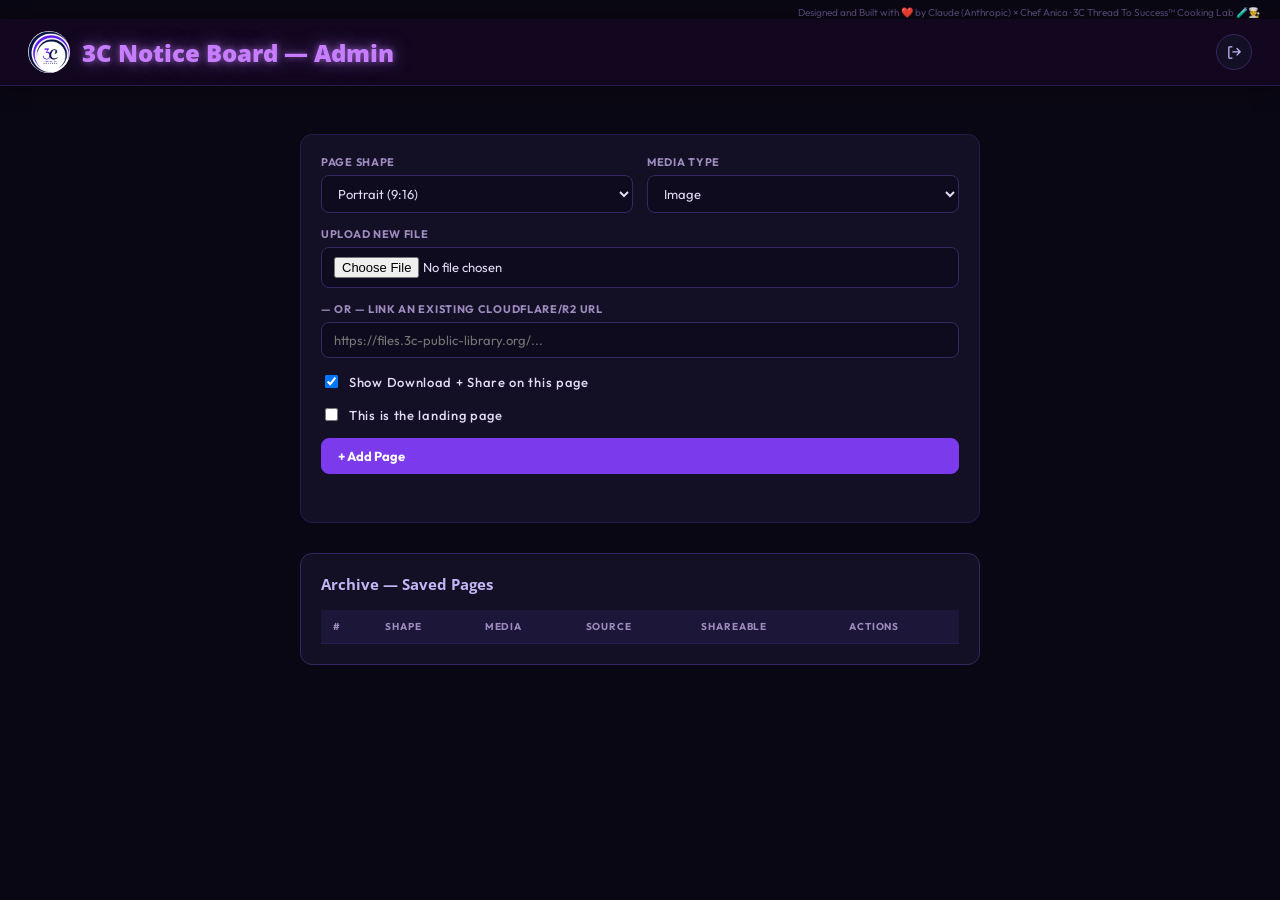
==== index.html @ 53d1ace5 "Update index.html" ====
<!-- ================================================
     3C NOTICE BOARD — ADMIN PANEL
     File: index.html  (repo root)
     ================================================ -->
<!DOCTYPE html>
<html lang="en">
<head>
  <meta charset="UTF-8" />
  <meta name="viewport" content="width=device-width, initial-scale=1.0" />
  <title>3C Notice Board — Admin</title>
  <link rel="icon" type="image/png" href="assets/favicon.png" />
  <link rel="stylesheet" href="css/style.css" />
</head>
<body>

  <div class="watermark">
    Designed and Built with ❤️ by Claude (Anthropic) × Chef Anica · 3C Thread To Success™ Cooking Lab 🧪👨‍🍳
  </div>

  <header id="toolbar">
    <div id="toolbar-left">
      <img src="assets/3C%20Thread%20To%20Success%20logo.png" alt="3C Thread To Success" />
      <h1 class="neon-title">3C Notice Board — Admin</h1>
    </div>
    <div id="toolbar-right">
      <button class="icon-btn" id="logoutBtn" title="Log out">
        <svg viewBox="0 0 24 24"><path d="M9 4H5a1 1 0 0 0-1 1v14a1 1 0 0 0 1 1h4M15 16l5-5-5-5M20 11H9"/></svg>
      </button>
    </div>
  </header>

  <div class="admin-wrap">

    <form class="page-form" id="pageForm">
      <div class="row">
        <div>
          <label for="pageType">Page shape</label>
          <select id="pageType" required>
            <option value="portrait">Portrait (9:16)</option>
            <option value="landscape">Landscape (16:9)</option>
            <option value="square">Square (1:1)</option>
          </select>
        </div>
        <div>
          <label for="mediaType">Media type</label>
          <select id="mediaType" required>
            <option value="image">Image</option>
            <option value="video">Video</option>
            <option value="audio">Audio</option>
          </select>
        </div>
      </div>

      <div>
        <label for="fileInput">Upload new file</label>
        <input type="file" id="fileInput" />
      </div>

      <div>
        <label for="urlInput">— OR — link an existing Cloudflare/R2 URL</label>
        <input type="text" id="urlInput" placeholder="https://files.3c-public-library.org/..." />
      </div>

      <div class="checkbox-row">
        <input type="checkbox" id="shareableInput" checked />
        <label for="shareableInput">Show Download + Share on this page</label>
      </div>

      <div class="checkbox-row">
        <input type="checkbox" id="landingInput" />
        <label for="landingInput">This is the landing page</label>
      </div>

      <button type="submit" class="btn-toolbar btn-save" id="submitBtn">+ Add Page</button>
      <div class="status-msg" id="formStatus"></div>
    </form>

    <div id="slider-archive">
      <h2>Archive — Saved Pages</h2>
      <table>
        <thead>
          <tr>
            <th>#</th>
            <th>Shape</th>
            <th>Media</th>
            <th>Source</th>
            <th>Shareable</th>
            <th>Actions</th>
          </tr>
        </thead>
        <tbody id="archiveBody"></tbody>
      </table>
    </div>
  </div>

  <script type="module" src="js/admin.js"></script>
</body>
</html>
---- css/style.css ----
/* 3C Notice Board — Dark Purple Edition
   Cloned palette/toolbar pattern from 3C Card Showcase Admin
   Built by Claude (Anthropic) × Chef Anica · 3C Thread To Success */

@import url('https://fonts.googleapis.com/css2?family=Open+Sans:wght@400;600;700;800&family=Outfit:wght@300;400;500;600;700&display=swap');

:root {
  --bg:           #0a0714;
  --surface:      #130f24;
  --surface-2:    #0e0b1e;
  --surface-3:    #1c1638;
  --border:       #261a4e;
  --border-light: #362762;
  --accent:       #7c3aed;
  --accent-light: #a855f7;
  --accent-dim:   #5b21b6;
  --accent-glow:  rgba(124,58,237,0.28);
  --text:         #e2d9f3;
  --text-2:       #9d8bbf;
  --text-muted:   #594a7a;
  --text-accent:  #c4b5f5;
  --success:      #22c55e;
  --danger:       #dc2626;
  --warning:      #f59e0b;

  --neon-purple: #c77dff;
  --neon-purple-glow: rgba(199, 125, 255, 0.55);
}

*, *::before, *::after { box-sizing: border-box; }

body {
  font-family: 'Outfit', sans-serif;
  background: var(--bg);
  color: var(--text);
  min-height: 100vh;
  margin: 0;
  -webkit-font-smoothing: antialiased;
}

::-webkit-scrollbar { width: 5px; }
::-webkit-scrollbar-track { background: var(--surface-2); }
::-webkit-scrollbar-thumb { background: var(--border-light); border-radius: 3px; }
::-webkit-scrollbar-thumb:hover { background: var(--accent); }

/* ── WATERMARK — top-right, above the toolbar ── */
.watermark {
  text-align: right;
  font-size: 10px;
  color: var(--text-muted);
  padding: 6px 20px 0;
  background: var(--bg);
}

/* ── TOOLBAR — logo + title left, actions right ── */
#toolbar {
  position: sticky; top: 0; z-index: 100;
  background: #12071f;
  border-bottom: 1px solid var(--border);
  display: flex; align-items: center;
  justify-content: space-between;
  padding: 12px 28px;
  box-shadow: 0 2px 20px rgba(0,0,0,0.4);
}
#toolbar-left {
  display: flex; align-items: center; gap: 12px;
}
#toolbar-left img {
  width: 42px; height: 42px;
  border-radius: 50%;
  object-fit: cover;
}
.neon-title {
  font-family: 'Open Sans', sans-serif;
  font-size: 24px; font-weight: 800;
  color: var(--neon-purple);
  text-shadow: 0 0 6px var(--neon-purple-glow), 0 0 18px var(--neon-purple-glow);
  margin: 0;
}
#toolbar-right { display: flex; align-items: center; gap: 10px; }

/* ── ICON BUTTON ── */
.icon-btn {
  width: 36px; height: 36px;
  border-radius: 50%;
  border: 1px solid var(--border-light);
  background: var(--surface);
  color: var(--text-accent);
  display: inline-flex; align-items: center; justify-content: center;
  cursor: pointer;
  transition: background 0.15s, border-color 0.15s;
}
.icon-btn:hover { background: var(--accent); color: #fff; border-color: var(--accent); }
.icon-btn svg { width: 17px; height: 17px; fill: none; stroke: currentColor; stroke-width: 1.8; }

/* ── BUTTONS (toolbar hierarchy, cloned from Card Showcase) ── */
.btn-toolbar {
  background: var(--surface);
  color: var(--text-accent);
  border: 1px solid var(--border-light);
  border-radius: 8px;
  padding: 9px 16px;
  font-family: 'Outfit', sans-serif;
  font-size: 13px; font-weight: 700;
  cursor: pointer; transition: all 0.15s;
  text-decoration: none; white-space: nowrap;
  display: inline-flex; align-items: center; gap: 6px;
}
.btn-toolbar:hover { background: var(--accent); color: #fff; border-color: var(--accent); }
.btn-toolbar.btn-save { background: var(--accent); color: #fff; border-color: var(--accent); }
.btn-toolbar.btn-save:hover { background: var(--accent-dim); box-shadow: 0 0 14px var(--accent-glow); }
.btn-toolbar.btn-danger { background: transparent; color: #f87171; border-color: rgba(220,38,38,0.35); }
.btn-toolbar.btn-danger:hover { background: var(--danger); color: #fff; }

/* ── ADMIN LAYOUT ── */
.admin-wrap { max-width: 720px; margin: 0 auto; padding: 24px 20px 80px; }

.page-form {
  background: var(--surface);
  border: 1.5px solid var(--border);
  border-radius: 12px;
  padding: 20px;
  margin: 24px 0;
  display: grid;
  gap: 14px;
}
.page-form label {
  display: block;
  font-size: 11px; font-weight: 700;
  color: var(--text-2); text-transform: uppercase;
  letter-spacing: 0.7px;
  margin-bottom: 6px;
}
.page-form select,
.page-form input[type="text"],
.page-form input[type="file"] {
  width: 100%;
  background: var(--surface-2);
  border: 1px solid var(--border-light);
  color: var(--text);
  border-radius: 8px;
  padding: 9px 12px;
  font-family: 'Outfit', sans-serif;
  font-size: 13px;
  outline: none;
}
.page-form select:focus,
.page-form input:focus {
  border-color: var(--accent-light);
  box-shadow: 0 0 0 2px var(--accent-glow);
}
.page-form .row { display: flex; gap: 14px; flex-wrap: wrap; }
.page-form .row > div { flex: 1; min-width: 160px; }
.page-form .checkbox-row { display: flex; align-items: center; gap: 8px; }
.page-form .checkbox-row label { margin: 0; text-transform: none; font-size: 13px; color: var(--text); font-weight: 500; }

.status-msg { font-size: 12px; font-weight: 600; color: var(--text-accent); min-height: 1.2em; }

/* ── ARCHIVE TABLE ── */
#slider-archive {
  margin-top: 30px;
  background: var(--surface);
  border: 1.5px solid var(--border-light);
  border-radius: 12px;
  padding: 20px;
}
#slider-archive h2 {
  font-family: 'Open Sans', sans-serif;
  font-size: 15px; font-weight: 700;
  color: var(--text-accent); margin: 0 0 16px;
}
table { width: 100%; border-collapse: collapse; font-size: 12px; }
thead tr { background: var(--surface-3); }
thead th {
  text-align: left; padding: 10px 12px;
  font-size: 10px; font-weight: 700;
  color: var(--text-2); text-transform: uppercase;
  letter-spacing: 0.9px;
  border-bottom: 1px solid var(--border);
}
tbody tr { border-bottom: 1px solid var(--border); transition: background 0.12s; }
tbody tr:hover { background: rgba(124,58,237,0.05); }
tbody td { padding: 10px 12px; color: var(--text); font-weight: 500; vertical-align: middle; }
tbody td.actions-cell { display: flex; gap: 6px; }

/* ── LOGIN CARD (login.html reuses this palette too) ── */
.login-wrap {
  min-height: 100vh;
  display: flex;
  align-items: center;
  justify-content: center;
  padding: 20px;
}
.login-card {
  max-width: 380px;
  width: 100%;
  text-align: center;
  background: var(--surface);
  border: 1px solid var(--border-light);
  border-radius: 18px;
  padding: 32px 24px;
}
.login-card .logo {
  width: 72px;
  border-radius: 50%;
  margin-bottom: 10px;
}
.login-card .tagline {
  color: var(--text-2);
  font-size: 0.95rem;
  margin-bottom: 22px;
}
.btn--github {
  display: inline-flex; align-items: center; gap: 8px;
  text-decoration: none;
}
.btn--github svg { width: 18px; height: 18px; fill: currentColor; }
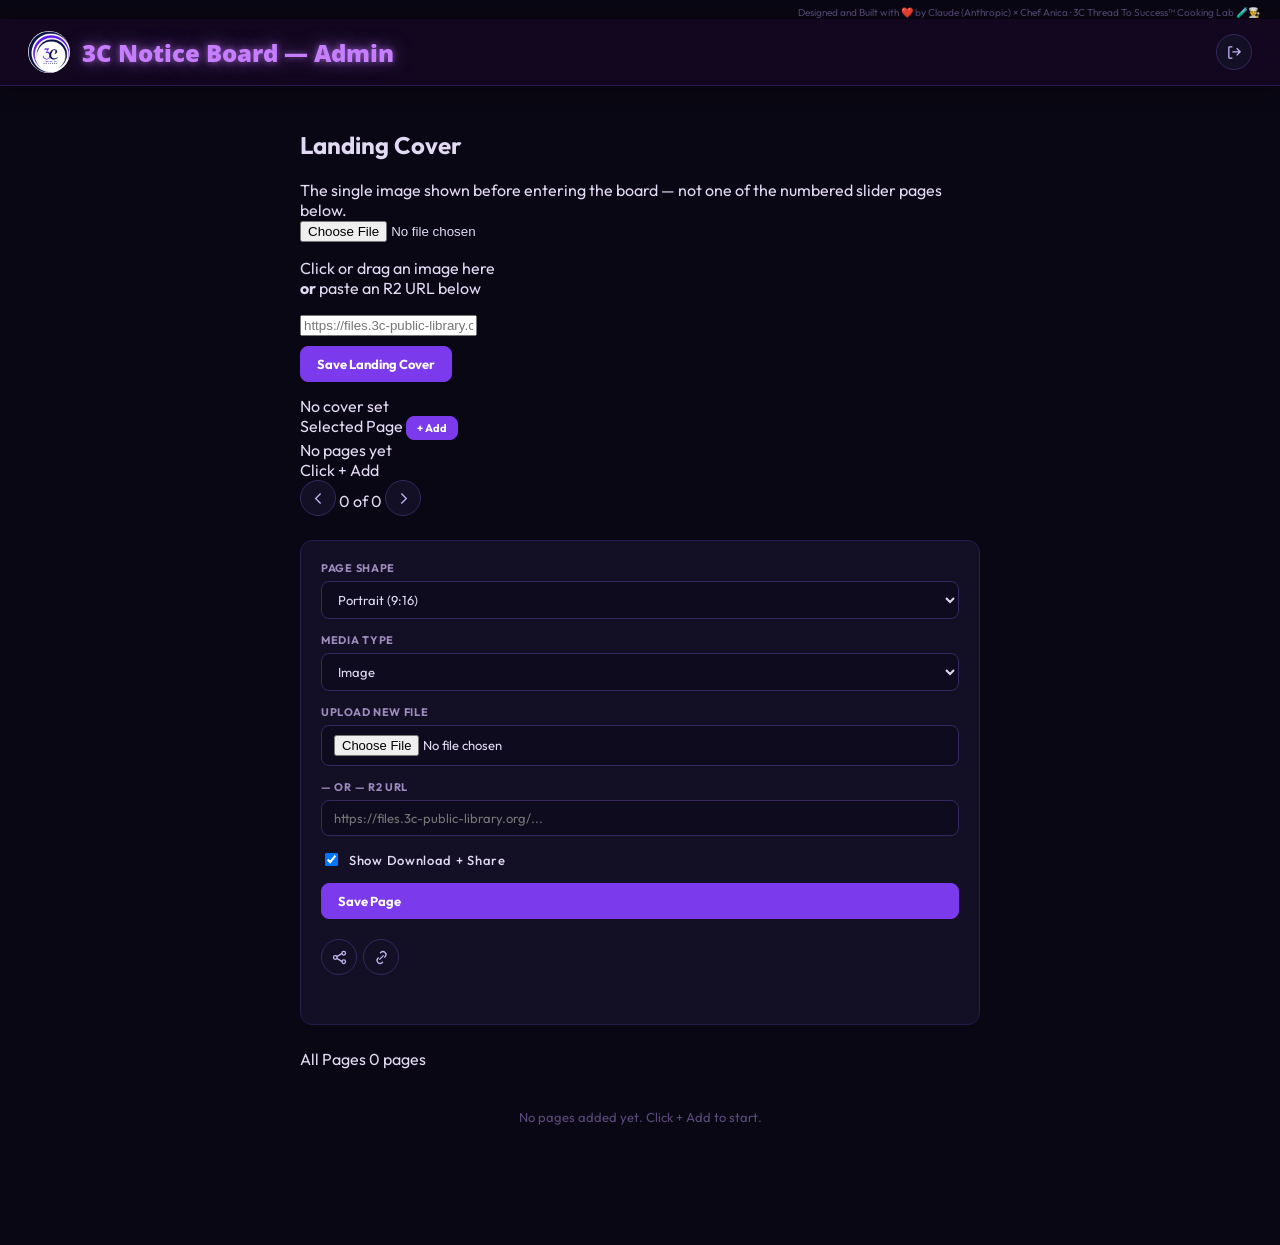
==== commit c6afb53e: "Update index.html" ====
--- a/index.html
+++ b/index.html
@@ -31,67 +31,110 @@
 
   <div class="admin-wrap">
 
-    <form class="page-form" id="pageForm">
-      <div class="row">
+    <!-- ── LANDING COVER — separate from the slider ── -->
+    <div class="landing-section">
+      <h2>Landing Cover</h2>
+      <div class="field-hint">
+        The single image shown before entering the board — not one of the numbered slider pages below.
+      </div>
+      <div class="landing-workspace">
         <div>
-          <label for="pageType">Page shape</label>
-          <select id="pageType" required>
-            <option value="portrait">Portrait (9:16)</option>
-            <option value="landscape">Landscape (16:9)</option>
-            <option value="square">Square (1:1)</option>
-          </select>
+          <label class="landing-upload-area" for="landingFileInput">
+            <input type="file" id="landingFileInput" accept="image/*" />
+            <p>Click or drag an image here<br><strong>or</strong> paste an R2 URL below</p>
+          </label>
+          <div style="margin-top:10px;">
+            <input type="text" id="landingUrlInput" placeholder="https://files.3c-public-library.org/..." />
+          </div>
+          <button class="btn-toolbar btn-save" id="landingSaveBtn" style="margin-top:10px;">Save Landing Cover</button>
+          <div class="status-msg" id="landingStatus"></div>
         </div>
-        <div>
-          <label for="mediaType">Media type</label>
-          <select id="mediaType" required>
-            <option value="image">Image</option>
-            <option value="video">Video</option>
-            <option value="audio">Audio</option>
-          </select>
+        <div class="landing-preview" id="landingPreview">No cover set</div>
+      </div>
+    </div>
+
+    <!-- ── SLIDER BUILDER — two panel ── -->
+    <div class="two-panel">
+
+      <!-- LEFT — selected page preview + edit fields -->
+      <div class="panel-left">
+        <div class="nav-header">
+          <span>Selected Page</span>
+          <button class="btn-toolbar btn-save" id="addPageBtn" style="padding:4px 10px;font-size:11px;">+ Add</button>
+        </div>
+
+        <div class="card-preview-large shape-portrait" id="cardPreviewLarge">
+          <div class="card-preview-empty">No pages yet<br/>Click + Add</div>
+        </div>
+
+        <div class="nav-controls">
+          <button class="icon-btn" id="navPrev" title="Previous">
+            <svg viewBox="0 0 24 24"><path d="M15 19l-7-7 7-7"/></svg>
+          </button>
+          <span class="nav-counter" id="navCounter">0 of 0</span>
+          <button class="icon-btn" id="navNext" title="Next">
+            <svg viewBox="0 0 24 24"><path d="M9 5l7 7-7 7"/></svg>
+          </button>
+        </div>
+
+        <form class="page-form" id="pageForm">
+          <div>
+            <label for="pageType">Page shape</label>
+            <select id="pageType">
+              <option value="portrait">Portrait (9:16)</option>
+              <option value="landscape">Landscape (16:9)</option>
+              <option value="square">Square (1:1)</option>
+            </select>
+          </div>
+          <div>
+            <label for="mediaType">Media type</label>
+            <select id="mediaType">
+              <option value="image">Image</option>
+              <option value="video">Video</option>
+              <option value="audio">Audio</option>
+            </select>
+          </div>
+          <div>
+            <label for="fileInput">Upload new file</label>
+            <input type="file" id="fileInput" />
+          </div>
+          <div>
+            <label for="urlInput">— OR — R2 URL</label>
+            <input type="text" id="urlInput" placeholder="https://files.3c-public-library.org/..." />
+          </div>
+          <div class="checkbox-row">
+            <input type="checkbox" id="shareableInput" checked />
+            <label for="shareableInput">Show Download + Share</label>
+          </div>
+          <button type="submit" class="btn-toolbar btn-save" id="submitBtn">Save Page</button>
+          <div style="display:flex; gap:6px; margin-top:6px;">
+            <button type="button" class="icon-btn" id="copyUrlBtn" title="Copy public URL">
+              <svg viewBox="0 0 24 24"><circle cx="6" cy="12" r="2.5"/><circle cx="18" cy="6" r="2.5"/><circle cx="18" cy="18" r="2.5"/><path d="M8.2 10.8l7.6-4.6M8.2 13.2l7.6 4.6"/></svg>
+            </button>
+            <button type="button" class="icon-btn" id="openUrlBtn" title="Open in new tab">
+              <svg viewBox="0 0 24 24"><path d="M9 15l6-6M10 6l1-1a4 4 0 0 1 6 6l-1 1M14 18l-1 1a4 4 0 0 1-6-6l1-1"/></svg>
+            </button>
+          </div>
+          <div class="status-msg" id="formStatus"></div>
+        </form>
+      </div>
+
+      <!-- RIGHT — thumbnail grid: click to select, reorder, remove -->
+      <div class="panel-right">
+        <div class="grid-header">
+          <span>All Pages</span>
+          <span class="card-count-badge" id="cardCount">0 pages</span>
+        </div>
+        <div id="card-grid">
+          <div style="grid-column:1/-1;text-align:center;padding:40px;font-size:13px;color:var(--text-muted);">
+            No pages added yet. Click + Add to start.
+          </div>
         </div>
       </div>
 
-      <div>
-        <label for="fileInput">Upload new file</label>
-        <input type="file" id="fileInput" />
-      </div>
+    </div><!-- /two-panel -->
 
-      <div>
-        <label for="urlInput">— OR — link an existing Cloudflare/R2 URL</label>
-        <input type="text" id="urlInput" placeholder="https://files.3c-public-library.org/..." />
-      </div>
-
-      <div class="checkbox-row">
-        <input type="checkbox" id="shareableInput" checked />
-        <label for="shareableInput">Show Download + Share on this page</label>
-      </div>
-
-      <div class="checkbox-row">
-        <input type="checkbox" id="landingInput" />
-        <label for="landingInput">This is the landing page</label>
-      </div>
-
-      <button type="submit" class="btn-toolbar btn-save" id="submitBtn">+ Add Page</button>
-      <div class="status-msg" id="formStatus"></div>
-    </form>
-
-    <div id="slider-archive">
-      <h2>Archive — Saved Pages</h2>
-      <table>
-        <thead>
-          <tr>
-            <th>#</th>
-            <th>Shape</th>
-            <th>Media</th>
-            <th>Source</th>
-            <th>Shareable</th>
-            <th>Actions</th>
-          </tr>
-        </thead>
-        <tbody id="archiveBody"></tbody>
-      </table>
-    </div>
-  </div>
+  </div><!-- /admin-wrap -->
 
   <script type="module" src="js/admin.js"></script>
 </body>
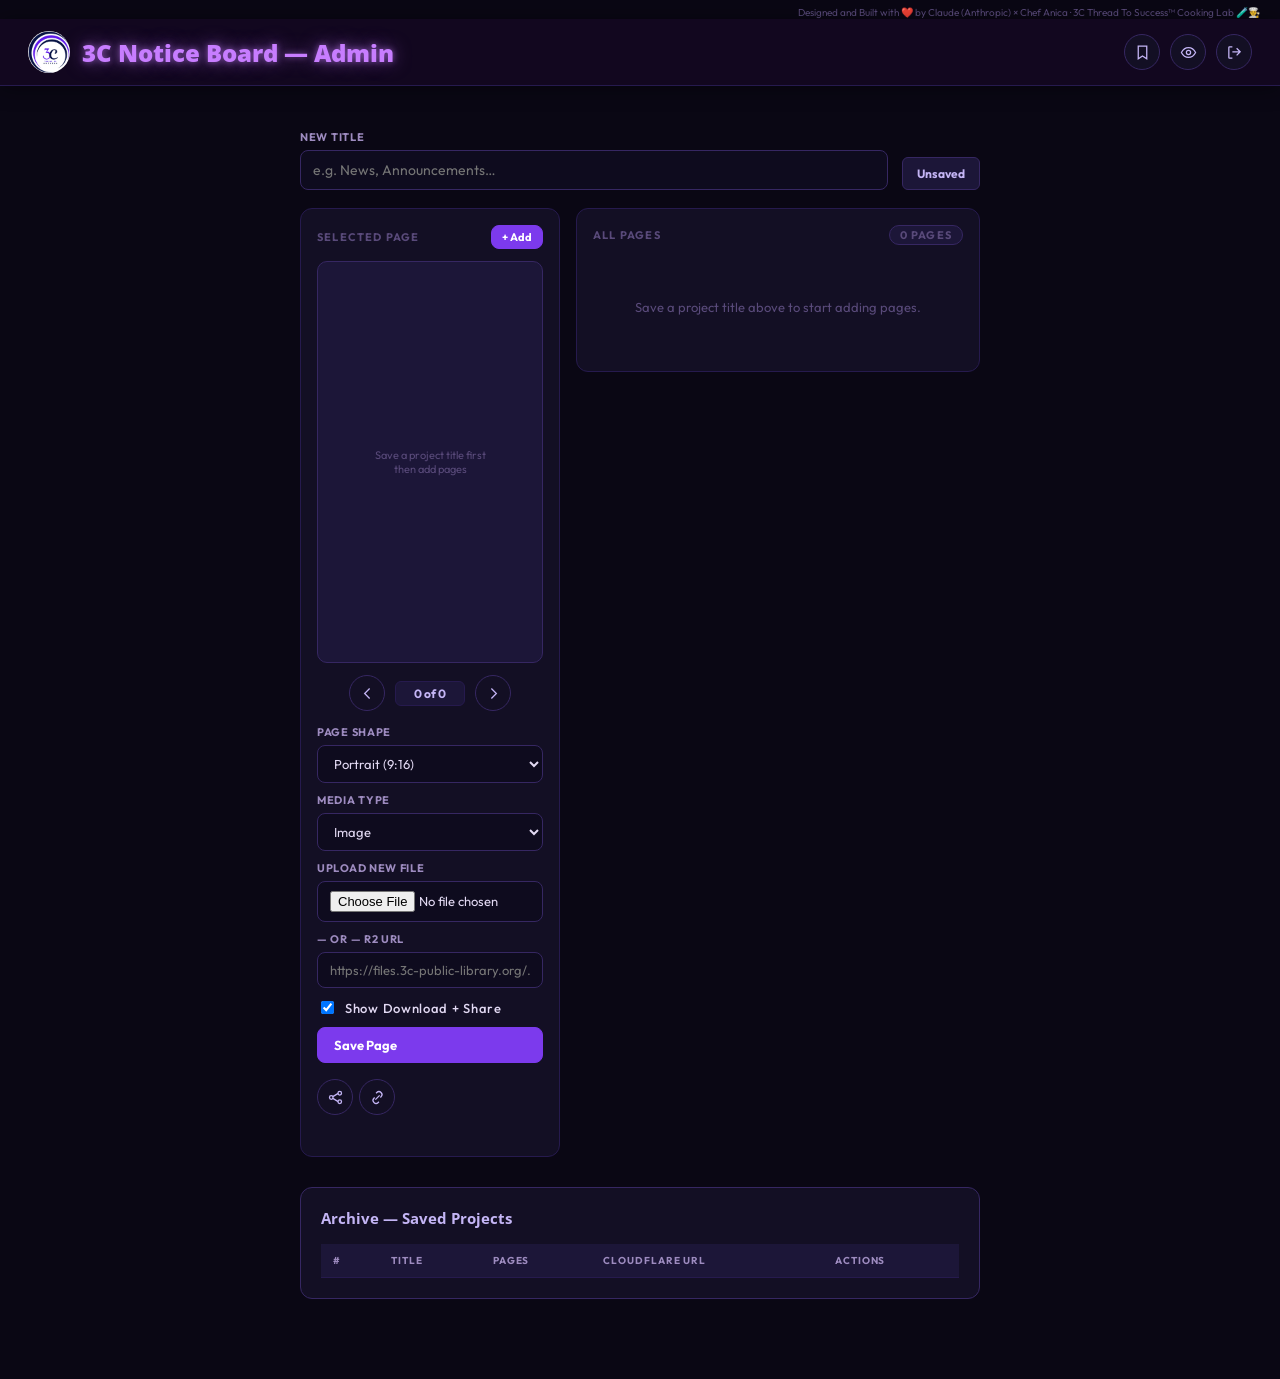
==== commit e668494c: "Update index.html" ====
--- a/index.html
+++ b/index.html
@@ -23,6 +23,12 @@
       <h1 class="neon-title">3C Notice Board — Admin</h1>
     </div>
     <div id="toolbar-right">
+      <button class="icon-btn" id="saveProjectBtn" title="Save Project">
+        <svg viewBox="0 0 24 24"><path d="M6 3h12v18l-6-4-6 4Z"/></svg>
+      </button>
+      <a class="icon-btn" href="landing.html" title="Landing Cover">
+        <svg viewBox="0 0 24 24"><path d="M2 12s3.5-7 10-7 10 7 10 7-3.5 7-10 7-10-7-10-7Z"/><circle cx="12" cy="12" r="3"/></svg>
+      </a>
       <button class="icon-btn" id="logoutBtn" title="Log out">
         <svg viewBox="0 0 24 24"><path d="M9 4H5a1 1 0 0 0-1 1v14a1 1 0 0 0 1 1h4M15 16l5-5-5-5M20 11H9"/></svg>
       </button>
@@ -31,32 +37,19 @@
 
   <div class="admin-wrap">
 
-    <!-- ── LANDING COVER — separate from the slider ── -->
-    <div class="landing-section">
-      <h2>Landing Cover</h2>
-      <div class="field-hint">
-        The single image shown before entering the board — not one of the numbered slider pages below.
+    <!-- ── NEW TITLE ── -->
+    <div class="title-row">
+      <div style="flex:1;">
+        <label for="projectTitleInput">New Title</label>
+        <input type="text" id="projectTitleInput" placeholder="e.g. News, Announcements…" />
       </div>
-      <div class="landing-workspace">
-        <div>
-          <label class="landing-upload-area" for="landingFileInput">
-            <input type="file" id="landingFileInput" accept="image/*" />
-            <p>Click or drag an image here<br><strong>or</strong> paste an R2 URL below</p>
-          </label>
-          <div style="margin-top:10px;">
-            <input type="text" id="landingUrlInput" placeholder="https://files.3c-public-library.org/..." />
-          </div>
-          <button class="btn-toolbar btn-save" id="landingSaveBtn" style="margin-top:10px;">Save Landing Cover</button>
-          <div class="status-msg" id="landingStatus"></div>
-        </div>
-        <div class="landing-preview" id="landingPreview">No cover set</div>
-      </div>
+      <span class="project-id-badge" id="projectIdBadge">Unsaved</span>
     </div>
+    <div class="status-msg" id="projectStatus"></div>
 
     <!-- ── SLIDER BUILDER — two panel ── -->
     <div class="two-panel">
 
-      <!-- LEFT — selected page preview + edit fields -->
       <div class="panel-left">
         <div class="nav-header">
           <span>Selected Page</span>
@@ -64,7 +57,7 @@
         </div>
 
         <div class="card-preview-large shape-portrait" id="cardPreviewLarge">
-          <div class="card-preview-empty">No pages yet<br/>Click + Add</div>
+          <div class="card-preview-empty">Save a project title first<br/>then add pages</div>
         </div>
 
         <div class="nav-controls">
@@ -119,7 +112,6 @@
         </form>
       </div>
 
-      <!-- RIGHT — thumbnail grid: click to select, reorder, remove -->
       <div class="panel-right">
         <div class="grid-header">
           <span>All Pages</span>
@@ -127,13 +119,30 @@
         </div>
         <div id="card-grid">
           <div style="grid-column:1/-1;text-align:center;padding:40px;font-size:13px;color:var(--text-muted);">
-            No pages added yet. Click + Add to start.
+            Save a project title above to start adding pages.
           </div>
         </div>
       </div>
 
     </div><!-- /two-panel -->
 
+    <!-- ── ARCHIVE — saved projects ── -->
+    <div id="projects-archive">
+      <h2>Archive — Saved Projects</h2>
+      <table>
+        <thead>
+          <tr>
+            <th>#</th>
+            <th>Title</th>
+            <th>Pages</th>
+            <th>Cloudflare URL</th>
+            <th>Actions</th>
+          </tr>
+        </thead>
+        <tbody id="archiveBody"></tbody>
+      </table>
+    </div>
+
   </div><!-- /admin-wrap -->
 
   <script type="module" src="js/admin.js"></script>
--- a/css/style.css
+++ b/css/style.css
@@ -116,13 +116,8 @@
 .admin-wrap { max-width: 720px; margin: 0 auto; padding: 24px 20px 80px; }
 
 .page-form {
-  background: var(--surface);
-  border: 1.5px solid var(--border);
-  border-radius: 12px;
-  padding: 20px;
-  margin: 24px 0;
   display: grid;
-  gap: 14px;
+  gap: 10px;
 }
 .page-form label {
   display: block;
@@ -156,15 +151,289 @@
 
 .status-msg { font-size: 12px; font-weight: 600; color: var(--text-accent); min-height: 1.2em; }
 
-/* ── ARCHIVE TABLE ── */
-#slider-archive {
+/* ── LANDING COVER — separate single-image workspace ── */
+.landing-section {
+  background: var(--surface);
+  border: 1.5px solid var(--border);
+  border-radius: 12px;
+  padding: 20px;
+  margin-bottom: 24px;
+}
+.landing-section h2 {
+  font-size: 15px; font-weight: 700;
+  color: var(--text-accent); margin: 0 0 4px;
+}
+.landing-section .field-hint { font-size: 11px; color: var(--text-muted); margin-bottom: 14px; }
+.landing-workspace {
+  display: grid;
+  grid-template-columns: 1fr 160px;
+  gap: 18px;
+  align-items: start;
+}
+.landing-upload-area {
+  border: 2px dashed var(--border-light);
+  border-radius: 10px;
+  padding: 20px;
+  text-align: center;
+  cursor: pointer;
+  background: rgba(124,58,237,0.05);
+  position: relative;
+  transition: border-color 0.15s, background 0.15s;
+}
+.landing-upload-area:hover { border-color: var(--accent-light); background: rgba(124,58,237,0.1); }
+.landing-upload-area input[type="file"] {
+  position: absolute; inset: 0; opacity: 0; cursor: pointer; width: 100%; height: 100%;
+}
+.landing-upload-area p { font-size: 12px; color: var(--text-muted); margin: 0; }
+.landing-preview {
+  width: 160px; aspect-ratio: 9/16;
+  background: var(--surface-3);
+  border: 1px solid var(--border-light);
+  border-radius: 10px;
+  overflow: hidden;
+  display: flex; align-items: center; justify-content: center;
+  font-size: 11px; color: var(--text-muted); text-align: center;
+}
+.landing-preview img { width: 100%; height: 100%; object-fit: cover; }
+
+/* ── TWO PANEL BUILDER ── */
+.two-panel {
+  display: grid;
+  grid-template-columns: 260px 1fr;
+  gap: 16px;
+  align-items: start;
+}
+.panel-left {
+  background: var(--surface);
+  border: 1.5px solid var(--border);
+  border-radius: 12px;
+  padding: 16px;
+  position: sticky;
+  top: 90px;
+}
+.nav-header {
+  display: flex; align-items: center; justify-content: space-between;
+  margin-bottom: 12px;
+}
+.nav-header span {
+  font-size: 11px; font-weight: 700;
+  color: var(--text-muted); text-transform: uppercase; letter-spacing: 1.2px;
+}
+.card-preview-large {
+  width: 100%;
+  background: var(--surface-3);
+  border: 1px solid var(--border-light);
+  border-radius: 10px;
+  overflow: hidden;
+  display: flex; align-items: center; justify-content: center;
+  margin-bottom: 12px;
+  position: relative;
+}
+.card-preview-large.shape-portrait { aspect-ratio: 9/16; }
+.card-preview-large.shape-landscape { aspect-ratio: 16/9; }
+.card-preview-large.shape-square { aspect-ratio: 1/1; }
+.card-preview-large img,
+.card-preview-large video { width: 100%; height: 100%; object-fit: cover; }
+.card-preview-empty { font-size: 11px; color: var(--text-muted); text-align: center; padding: 16px; }
+.media-type-badge {
+  position: absolute; top: 8px; left: 8px;
+  background: rgba(10,7,20,0.75);
+  border: 1px solid var(--border-light);
+  border-radius: 6px;
+  padding: 2px 8px;
+  font-size: 10px; font-weight: 700;
+  color: var(--text-accent); text-transform: uppercase; letter-spacing: 0.05em;
+}
+
+.nav-controls {
+  display: flex; align-items: center; justify-content: center; gap: 10px;
+  margin-bottom: 14px;
+}
+.nav-counter {
+  font-size: 12px; font-weight: 700;
+  color: var(--text-accent);
+  background: var(--surface-3);
+  border: 1px solid var(--border);
+  border-radius: 6px; padding: 4px 12px;
+  min-width: 70px; text-align: center;
+}
+
+.panel-right {
+  background: var(--surface);
+  border: 1.5px solid var(--border);
+  border-radius: 12px;
+  padding: 16px;
+}
+.grid-header {
+  display: flex; align-items: center; justify-content: space-between;
+  margin-bottom: 14px;
+}
+.grid-header span {
+  font-size: 11px; font-weight: 700;
+  color: var(--text-muted); text-transform: uppercase; letter-spacing: 1.2px;
+}
+.card-count-badge {
+  background: var(--surface-3);
+  border: 1px solid var(--border-light);
+  border-radius: 20px;
+  padding: 2px 10px;
+  font-size: 11px; font-weight: 700;
+  color: var(--text-accent);
+}
+
+#card-grid {
+  display: grid;
+  grid-template-columns: repeat(auto-fill, minmax(110px, 1fr));
+  gap: 16px 12px;
+}
+.grid-card {
+  position: relative;
+  background: var(--surface-3);
+  border: 1.5px solid var(--border);
+  border-radius: 8px;
+  cursor: pointer;
+  transition: border-color 0.15s, box-shadow 0.15s;
+}
+.grid-card:hover { border-color: var(--accent-light); }
+.grid-card.selected { border-color: var(--accent); box-shadow: 0 0 0 2px var(--accent-glow); }
+
+.grid-card-thumb {
+  width: 100%; object-fit: cover; border-radius: 6px; display: block;
+}
+.grid-card-thumb.shape-portrait { aspect-ratio: 9/16; }
+.grid-card-thumb.shape-landscape { aspect-ratio: 16/9; }
+.grid-card-thumb.shape-square { aspect-ratio: 1/1; }
+
+.grid-card-icon {
+  width: 100%; aspect-ratio: 1/1;
+  display: flex; align-items: center; justify-content: center;
+  border-radius: 6px;
+  color: var(--text-accent);
+  background: var(--surface-2);
+}
+.grid-card-icon svg { width: 28px; height: 28px; fill: none; stroke: currentColor; stroke-width: 1.6; }
+
+.card-number {
+  position: absolute; top: -7px; left: -7px;
+  background: var(--accent); color: #fff;
+  font-size: 9px; font-weight: 800;
+  width: 20px; height: 20px; border-radius: 50%;
+  display: flex; align-items: center; justify-content: center;
+  border: 1.5px solid var(--bg); z-index: 2;
+}
+
+.card-reorder {
+  position: absolute; right: -8px; top: 50%; transform: translateY(-50%);
+  display: flex; flex-direction: column; gap: 2px; z-index: 2;
+}
+.reorder-btn {
+  width: 18px; height: 18px;
+  background: var(--surface);
+  border: 1px solid var(--border-light);
+  border-radius: 4px;
+  color: var(--text-2);
+  font-size: 10px;
+  cursor: pointer;
+  display: flex; align-items: center; justify-content: center;
+  padding: 0;
+}
+.reorder-btn:hover { background: var(--accent); color: #fff; border-color: var(--accent); }
+.reorder-btn:disabled { opacity: 0.25; cursor: not-allowed; }
+
+.card-remove {
+  position: absolute; top: -7px; right: -7px;
+  width: 18px; height: 18px;
+  background: var(--danger);
+  border: 1.5px solid var(--bg);
+  border-radius: 50%;
+  color: #fff; font-size: 10px; font-weight: 700;
+  cursor: pointer;
+  display: flex; align-items: center; justify-content: center;
+  z-index: 2;
+}
+.card-remove:hover { background: #b91c1c; }
+
+.grid-card-label {
+  font-size: 10px; color: var(--text-muted);
+  text-align: center; padding: 4px 2px 2px;
+}
+/* ── LOGIN CARD (login.html reuses this palette too) ── */
+.login-wrap {
+  min-height: 100vh;
+  display: flex;
+  align-items: center;
+  justify-content: center;
+  padding: 20px;
+}
+.login-card {
+  max-width: 380px;
+  width: 100%;
+  text-align: center;
+  background: var(--surface);
+  border: 1px solid var(--border-light);
+  border-radius: 18px;
+  padding: 32px 24px;
+}
+.login-card .logo {
+  width: 72px;
+  border-radius: 50%;
+  margin-bottom: 10px;
+}
+.login-card .tagline {
+  color: var(--text-2);
+  font-size: 0.95rem;
+  margin-bottom: 22px;
+}
+.btn--github {
+  display: inline-flex; align-items: center; gap: 8px;
+  text-decoration: none;
+}
+.btn--github svg { width: 18px; height: 18px; fill: currentColor; }
+
+/* ── NEW TITLE ROW ── */
+.title-row {
+  display: flex;
+  align-items: flex-end;
+  gap: 14px;
+  margin: 20px 0 4px;
+}
+.title-row label {
+  display: block;
+  font-size: 11px; font-weight: 700;
+  color: var(--text-2); text-transform: uppercase;
+  letter-spacing: 0.7px; margin-bottom: 6px;
+}
+.title-row input[type="text"] {
+  width: 100%;
+  background: var(--surface-2);
+  border: 1px solid var(--border-light);
+  color: var(--text);
+  border-radius: 8px;
+  padding: 10px 12px;
+  font-family: 'Outfit', sans-serif;
+  font-size: 14px;
+  outline: none;
+}
+.title-row input:focus { border-color: var(--accent-light); box-shadow: 0 0 0 2px var(--accent-glow); }
+.project-id-badge {
+  background: var(--surface-3);
+  border: 1px solid var(--border-light);
+  border-radius: 6px;
+  padding: 8px 14px;
+  font-size: 12px; font-weight: 700;
+  color: var(--text-accent);
+  white-space: nowrap;
+}
+
+/* ── PROJECTS ARCHIVE ── */
+#projects-archive {
   margin-top: 30px;
   background: var(--surface);
   border: 1.5px solid var(--border-light);
   border-radius: 12px;
   padding: 20px;
 }
-#slider-archive h2 {
+#projects-archive h2 {
   font-family: 'Open Sans', sans-serif;
   font-size: 15px; font-weight: 700;
   color: var(--text-accent); margin: 0 0 16px;
@@ -182,36 +451,165 @@
 tbody tr:hover { background: rgba(124,58,237,0.05); }
 tbody td { padding: 10px 12px; color: var(--text); font-weight: 500; vertical-align: middle; }
 tbody td.actions-cell { display: flex; gap: 6px; }
-
-/* ── LOGIN CARD (login.html reuses this palette too) ── */
-.login-wrap {
-  min-height: 100vh;
+tbody td.url-cell { max-width: 220px; overflow: hidden; text-overflow: ellipsis; white-space: nowrap; font-size: 11px; color: var(--text-2); }
+
+/* ── LANDING PAGE (landing.html) — project selector ── */
+.project-select-row { margin-bottom: 18px; }
+.project-select-row label {
+  display: block;
+  font-size: 11px; font-weight: 700;
+  color: var(--text-2); text-transform: uppercase;
+  letter-spacing: 0.7px; margin-bottom: 6px;
+}
+.project-select-row select {
+  width: 100%;
+  background: var(--surface-2);
+  border: 1px solid var(--border-light);
+  color: var(--text);
+  border-radius: 8px;
+  padding: 10px 12px;
+  font-family: 'Outfit', sans-serif;
+  font-size: 14px;
+  outline: none;
+}
+.back-link {
+  display: inline-flex; align-items: center; gap: 6px;
+  color: var(--text-accent);
+  text-decoration: none;
+  font-size: 12px; font-weight: 700;
+  margin-bottom: 16px;
+}
+.back-link:hover { color: #fff; }
+
+/* ── LANDING TOOL — cloned properly from landing-upload.html ── */
+.workspace {
+  display: grid;
+  grid-template-columns: 1fr 1fr;
+  gap: 24px;
+  padding: 0;
+  max-width: 1000px;
+  margin: 20px auto 0;
+}
+.col-panel {
+  background: var(--surface);
+  border: 1px solid var(--border);
+  border-radius: 12px;
+  padding: 22px;
   display: flex;
-  align-items: center;
-  justify-content: center;
-  padding: 20px;
-}
-.login-card {
-  max-width: 380px;
-  width: 100%;
+  flex-direction: column;
+  gap: 18px;
+}
+.col-title {
+  font-size: 11px; font-weight: 700;
+  color: var(--text-muted); text-transform: uppercase;
+  letter-spacing: 1.4px;
+  padding-bottom: 10px;
+  border-bottom: 1px solid var(--border);
+}
+.field { display: flex; flex-direction: column; gap: 7px; }
+.field label {
+  font-size: 11px; font-weight: 700;
+  color: var(--text-2); text-transform: uppercase; letter-spacing: 0.7px;
+}
+.field select {
+  width: 100%; padding: 10px 12px;
+  font-size: 13px; font-family: 'Outfit', sans-serif;
+  border: 1.5px solid var(--border-light);
+  border-radius: 8px;
+  background: var(--surface-2);
+  color: var(--text);
+  cursor: pointer; outline: none;
+}
+.field select:focus { border-color: var(--accent-light); box-shadow: 0 0 0 2px var(--accent-glow); }
+
+.upload-area {
+  border: 2px dashed var(--border-light);
+  border-radius: 10px;
+  padding: 32px 18px;
   text-align: center;
-  background: var(--surface);
-  border: 1px solid var(--border-light);
-  border-radius: 18px;
-  padding: 32px 24px;
-}
-.login-card .logo {
-  width: 72px;
-  border-radius: 50%;
-  margin-bottom: 10px;
-}
-.login-card .tagline {
-  color: var(--text-2);
-  font-size: 0.95rem;
-  margin-bottom: 22px;
-}
-.btn--github {
-  display: inline-flex; align-items: center; gap: 8px;
+  cursor: pointer;
+  background: rgba(124,58,237,0.05);
+  position: relative;
+  transition: border-color 0.2s, background 0.2s;
+}
+.upload-area:hover, .upload-area.dragover {
+  border-color: var(--accent-light);
+  background: rgba(124,58,237,0.12);
+}
+.upload-area input[type="file"] {
+  position: absolute; inset: 0; opacity: 0; cursor: pointer;
+  width: 100%; height: 100%;
+}
+.upload-icon { font-size: 1.8rem; margin-bottom: 8px; }
+.upload-area p { font-size: 12px; color: var(--text-muted); line-height: 1.6; margin: 0; }
+.upload-area strong { color: var(--text-accent); }
+.chosen-file { margin-top: 8px; font-size: 12px; font-weight: 700; color: var(--accent-light); }
+
+#previewWrap {
+  display: none; position: relative;
+  width: 100%; max-width: 200px; margin: 0 auto;
+  border-radius: 10px; overflow: hidden;
+}
+#previewWrap::before { content: ''; display: block; padding-top: 177.78%; }
+#previewWrap img { position: absolute; inset: 0; width: 100%; height: 100%; object-fit: cover; border-radius: 10px; display: block; }
+#previewPlaceholder {
+  width: 100%; max-width: 200px; margin: 0 auto;
+  aspect-ratio: 9/16;
+  background: rgba(124,58,237,0.08);
+  border: 2px dashed var(--border);
+  border-radius: 10px;
+  display: flex; align-items: center; justify-content: center;
+  color: var(--text-muted); font-size: 12px; text-align: center; padding: 18px;
+}
+
+#progressWrap {
+  display: none;
+  background: rgba(255,255,255,0.08);
+  border-radius: 50px; height: 6px; overflow: hidden;
+}
+#progressBar {
+  height: 100%; width: 0%;
+  background: linear-gradient(90deg, var(--accent), var(--accent-light));
+  border-radius: 50px;
+  transition: width 0.2s ease;
+}
+
+#statusMsg {
+  font-size: 12px; font-weight: 600; line-height: 1.6;
+  padding: 10px 14px; border-radius: 8px; display: none; white-space: pre-line;
+}
+#statusMsg.loading { display: block; background: rgba(124,58,237,0.1); color: var(--text-accent); border: 1px solid rgba(124,58,237,0.2); }
+#statusMsg.success { display: block; background: rgba(34,197,94,0.1); color: #86efac; border: 1px solid rgba(34,197,94,0.25); }
+#statusMsg.error   { display: block; background: rgba(220,38,38,0.1); color: #fca5a5; border: 1px solid rgba(220,38,38,0.25); }
+
+#resultBlock { display: none; flex-direction: column; gap: 8px; }
+#resultBlock label { font-size: 11px; font-weight: 700; color: var(--text-2); text-transform: uppercase; letter-spacing: 0.7px; }
+.url-row { display: flex; gap: 8px; }
+.url-row input {
+  flex: 1; padding: 8px 10px;
+  background: var(--surface-2);
+  border: 1px solid var(--border-light);
+  border-radius: 7px; color: var(--text-accent);
+  font-size: 11px; outline: none;
+}
+.url-row button {
+  padding: 8px 14px;
+  background: var(--surface);
+  border: 1px solid var(--border-light);
+  border-radius: 7px; color: var(--text-accent);
+  font-size: 11px; font-weight: 700; cursor: pointer; transition: all 0.15s;
+}
+.url-row button:hover { background: var(--accent); color: #fff; }
+#copiedMsg { display: none; font-size: 11px; color: var(--success); font-weight: 700; }
+
+#toolbar-back {
+  font-size: 12px; font-weight: 700;
+  color: var(--text-accent);
+  background: var(--surface);
+  border: 1px solid var(--border-light);
+  border-radius: 8px;
+  padding: 8px 18px;
   text-decoration: none;
-}
-.btn--github svg { width: 18px; height: 18px; fill: currentColor; }
+  transition: all 0.15s;
+}
+#toolbar-back:hover { background: var(--accent); color: #fff; border-color: var(--accent); }
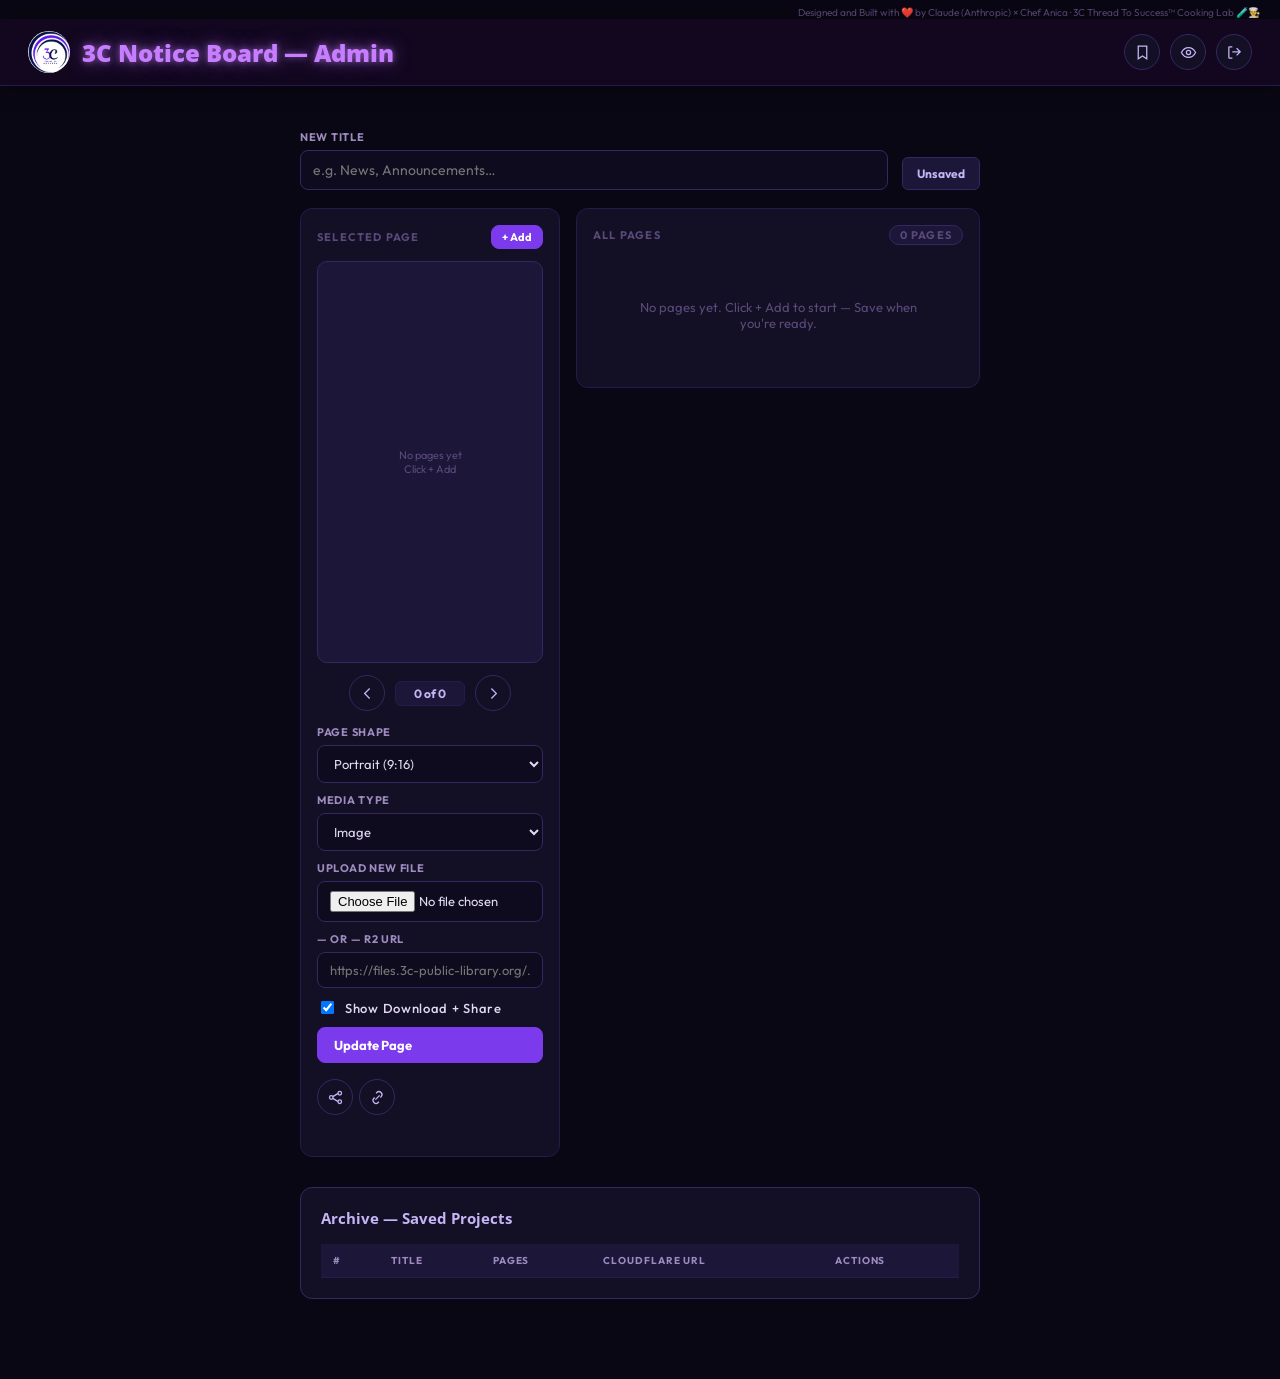
==== commit 6dc8675e: "Update messages in index.html for clarity" ====
--- a/index.html
+++ b/index.html
@@ -57,7 +57,7 @@
         </div>
 
         <div class="card-preview-large shape-portrait" id="cardPreviewLarge">
-          <div class="card-preview-empty">Save a project title first<br/>then add pages</div>
+          <div class="card-preview-empty">No pages yet<br/>Click + Add</div>
         </div>
 
         <div class="nav-controls">
@@ -99,7 +99,7 @@
             <input type="checkbox" id="shareableInput" checked />
             <label for="shareableInput">Show Download + Share</label>
           </div>
-          <button type="submit" class="btn-toolbar btn-save" id="submitBtn">Save Page</button>
+          <button type="submit" class="btn-toolbar btn-save" id="submitBtn">Update Page</button>
           <div style="display:flex; gap:6px; margin-top:6px;">
             <button type="button" class="icon-btn" id="copyUrlBtn" title="Copy public URL">
               <svg viewBox="0 0 24 24"><circle cx="6" cy="12" r="2.5"/><circle cx="18" cy="6" r="2.5"/><circle cx="18" cy="18" r="2.5"/><path d="M8.2 10.8l7.6-4.6M8.2 13.2l7.6 4.6"/></svg>
@@ -119,7 +119,7 @@
         </div>
         <div id="card-grid">
           <div style="grid-column:1/-1;text-align:center;padding:40px;font-size:13px;color:var(--text-muted);">
-            Save a project title above to start adding pages.
+            No pages yet. Click + Add to start — Save when you're ready.
           </div>
         </div>
       </div>
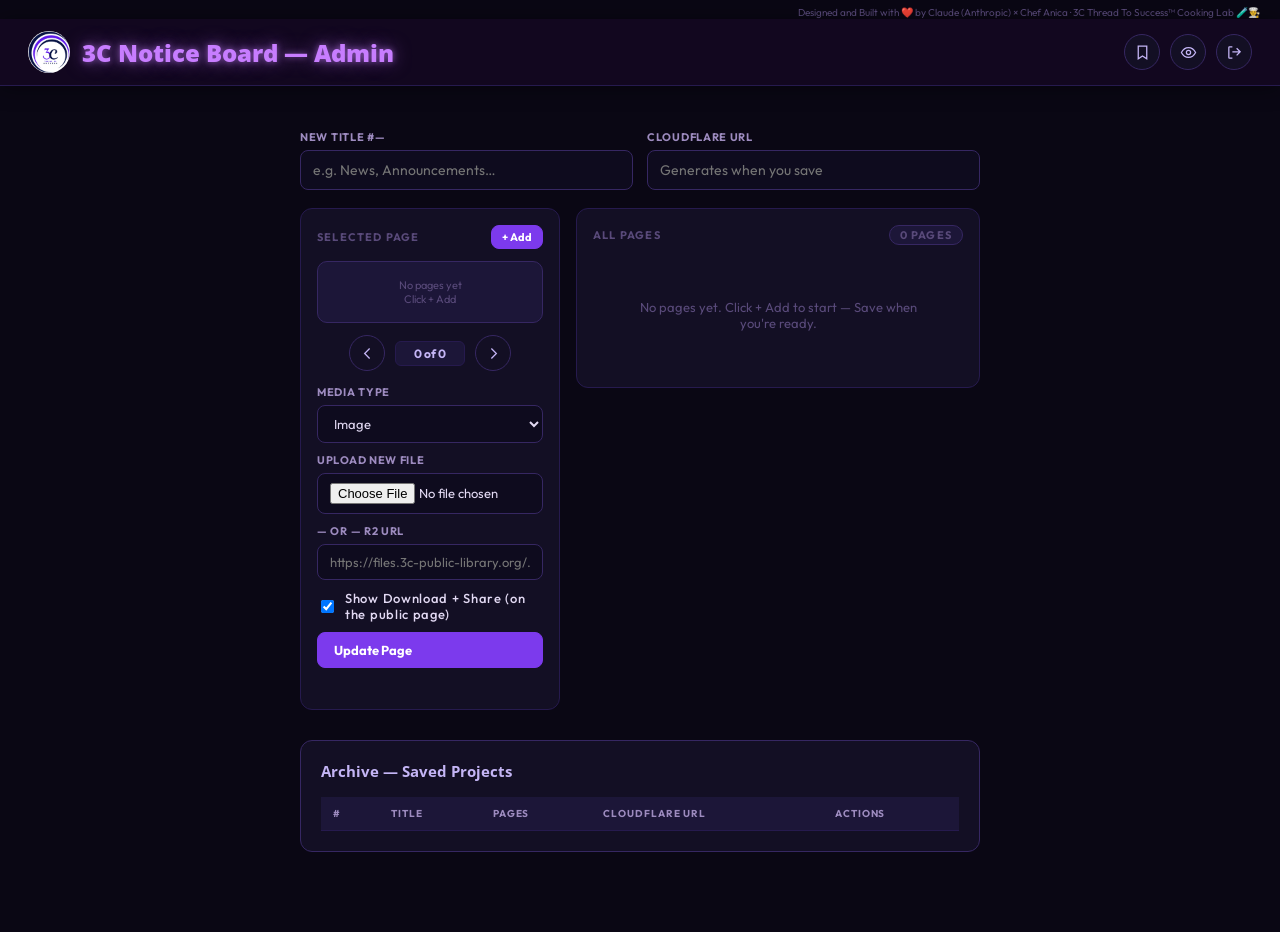
==== commit 13b9356e: "Update index.html" ====
--- a/index.html
+++ b/index.html
@@ -40,10 +40,13 @@
     <!-- ── NEW TITLE ── -->
     <div class="title-row">
       <div style="flex:1;">
-        <label for="projectTitleInput">New Title</label>
+        <label id="titleLabel" for="projectTitleInput">New Title #—</label>
         <input type="text" id="projectTitleInput" placeholder="e.g. News, Announcements…" />
       </div>
-      <span class="project-id-badge" id="projectIdBadge">Unsaved</span>
+      <div style="flex:1;">
+        <label for="projectUrlDisplay">Cloudflare URL</label>
+        <input type="text" id="projectUrlDisplay" readonly placeholder="Generates when you save" />
+      </div>
     </div>
     <div class="status-msg" id="projectStatus"></div>
 
@@ -56,7 +59,7 @@
           <button class="btn-toolbar btn-save" id="addPageBtn" style="padding:4px 10px;font-size:11px;">+ Add</button>
         </div>
 
-        <div class="card-preview-large shape-portrait" id="cardPreviewLarge">
+        <div class="card-preview-large" id="cardPreviewLarge">
           <div class="card-preview-empty">No pages yet<br/>Click + Add</div>
         </div>
 
@@ -71,14 +74,6 @@
         </div>
 
         <form class="page-form" id="pageForm">
-          <div>
-            <label for="pageType">Page shape</label>
-            <select id="pageType">
-              <option value="portrait">Portrait (9:16)</option>
-              <option value="landscape">Landscape (16:9)</option>
-              <option value="square">Square (1:1)</option>
-            </select>
-          </div>
           <div>
             <label for="mediaType">Media type</label>
             <select id="mediaType">
@@ -97,17 +92,9 @@
           </div>
           <div class="checkbox-row">
             <input type="checkbox" id="shareableInput" checked />
-            <label for="shareableInput">Show Download + Share</label>
+            <label for="shareableInput">Show Download + Share (on the public page)</label>
           </div>
           <button type="submit" class="btn-toolbar btn-save" id="submitBtn">Update Page</button>
-          <div style="display:flex; gap:6px; margin-top:6px;">
-            <button type="button" class="icon-btn" id="copyUrlBtn" title="Copy public URL">
-              <svg viewBox="0 0 24 24"><circle cx="6" cy="12" r="2.5"/><circle cx="18" cy="6" r="2.5"/><circle cx="18" cy="18" r="2.5"/><path d="M8.2 10.8l7.6-4.6M8.2 13.2l7.6 4.6"/></svg>
-            </button>
-            <button type="button" class="icon-btn" id="openUrlBtn" title="Open in new tab">
-              <svg viewBox="0 0 24 24"><path d="M9 15l6-6M10 6l1-1a4 4 0 0 1 6 6l-1 1M14 18l-1 1a4 4 0 0 1-6-6l1-1"/></svg>
-            </button>
-          </div>
           <div class="status-msg" id="formStatus"></div>
         </form>
       </div>
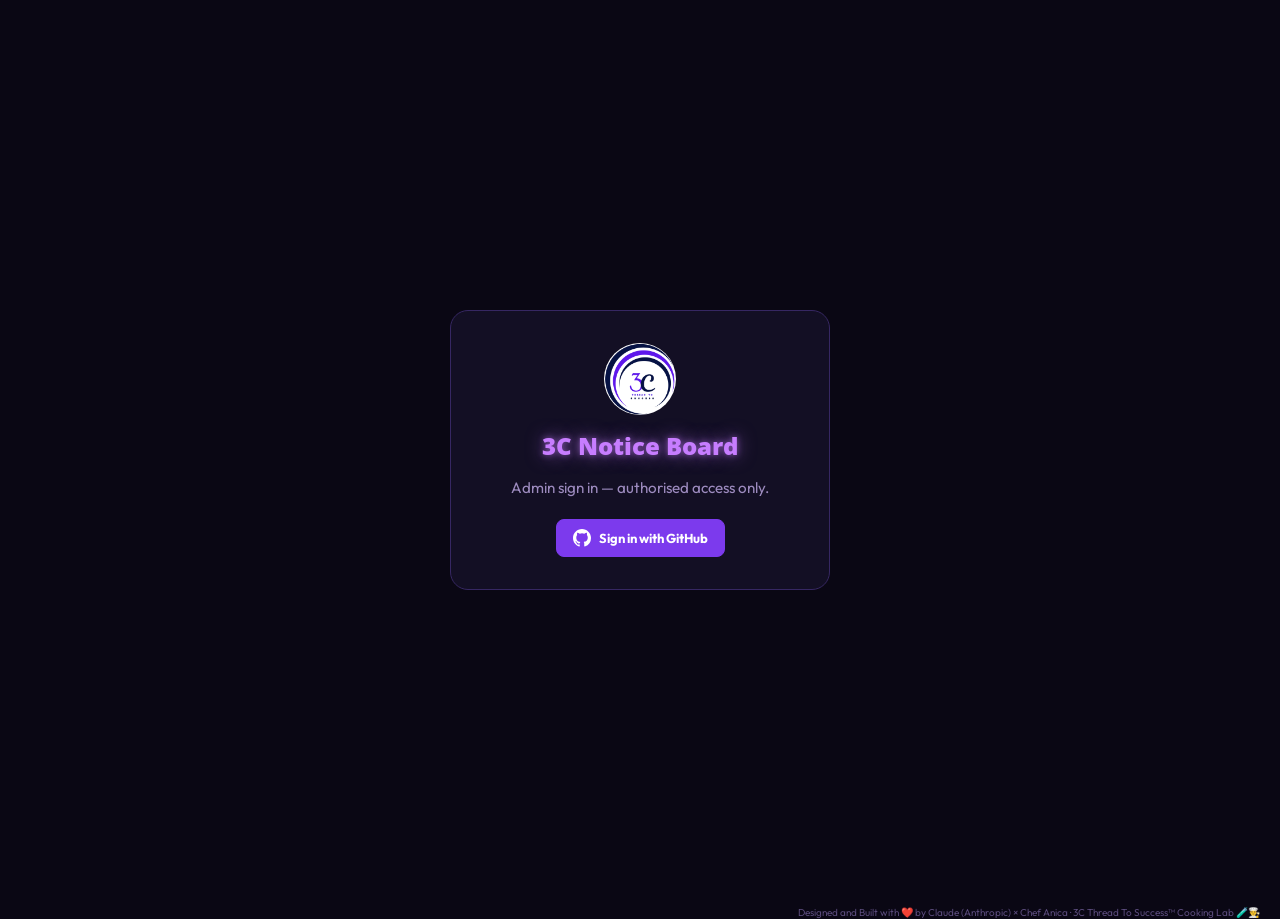
==== commit 4d64ec66: "Update index.html" ====
--- a/index.html
+++ b/index.html
@@ -74,22 +74,7 @@
         </div>
 
         <form class="page-form" id="pageForm">
-          <div>
-            <label for="mediaType">Media type</label>
-            <select id="mediaType">
-              <option value="image">Image</option>
-              <option value="video">Video</option>
-              <option value="audio">Audio</option>
-            </select>
-          </div>
-          <div>
-            <label for="fileInput">Upload new file</label>
-            <input type="file" id="fileInput" />
-          </div>
-          <div>
-            <label for="urlInput">— OR — R2 URL</label>
-            <input type="text" id="urlInput" placeholder="https://files.3c-public-library.org/..." />
-          </div>
+          <div id="pageDetails"></div>
           <div class="checkbox-row">
             <input type="checkbox" id="shareableInput" checked />
             <label for="shareableInput">Show Download + Share (on the public page)</label>
--- a/css/style.css
+++ b/css/style.css
@@ -221,6 +221,7 @@
 }
 .card-preview-large {
   width: 100%;
+  aspect-ratio: 3/4;
   background: var(--surface-3);
   border: 1px solid var(--border-light);
   border-radius: 10px;
@@ -229,21 +230,9 @@
   margin-bottom: 12px;
   position: relative;
 }
-.card-preview-large.shape-portrait { aspect-ratio: 9/16; }
-.card-preview-large.shape-landscape { aspect-ratio: 16/9; }
-.card-preview-large.shape-square { aspect-ratio: 1/1; }
 .card-preview-large img,
-.card-preview-large video { width: 100%; height: 100%; object-fit: cover; }
+.card-preview-large video { width: 100%; height: 100%; object-fit: contain; }
 .card-preview-empty { font-size: 11px; color: var(--text-muted); text-align: center; padding: 16px; }
-.media-type-badge {
-  position: absolute; top: 8px; left: 8px;
-  background: rgba(10,7,20,0.75);
-  border: 1px solid var(--border-light);
-  border-radius: 6px;
-  padding: 2px 8px;
-  font-size: 10px; font-weight: 700;
-  color: var(--text-accent); text-transform: uppercase; letter-spacing: 0.05em;
-}
 
 .nav-controls {
   display: flex; align-items: center; justify-content: center; gap: 10px;
@@ -283,14 +272,15 @@
 
 #card-grid {
   display: grid;
-  grid-template-columns: repeat(auto-fill, minmax(110px, 1fr));
-  gap: 16px 12px;
+  grid-template-columns: repeat(5, 1fr);
+  gap: 10px;
 }
 .grid-card {
   position: relative;
   background: var(--surface-3);
   border: 1.5px solid var(--border);
   border-radius: 8px;
+  overflow: visible;
   cursor: pointer;
   transition: border-color 0.15s, box-shadow 0.15s;
 }
@@ -298,11 +288,9 @@
 .grid-card.selected { border-color: var(--accent); box-shadow: 0 0 0 2px var(--accent-glow); }
 
 .grid-card-thumb {
-  width: 100%; object-fit: cover; border-radius: 6px; display: block;
-}
-.grid-card-thumb.shape-portrait { aspect-ratio: 9/16; }
-.grid-card-thumb.shape-landscape { aspect-ratio: 16/9; }
-.grid-card-thumb.shape-square { aspect-ratio: 1/1; }
+  width: 100%; aspect-ratio: 1/1; object-fit: cover; object-position: center;
+  border-radius: 6px; display: block;
+}
 
 .grid-card-icon {
   width: 100%; aspect-ratio: 1/1;
